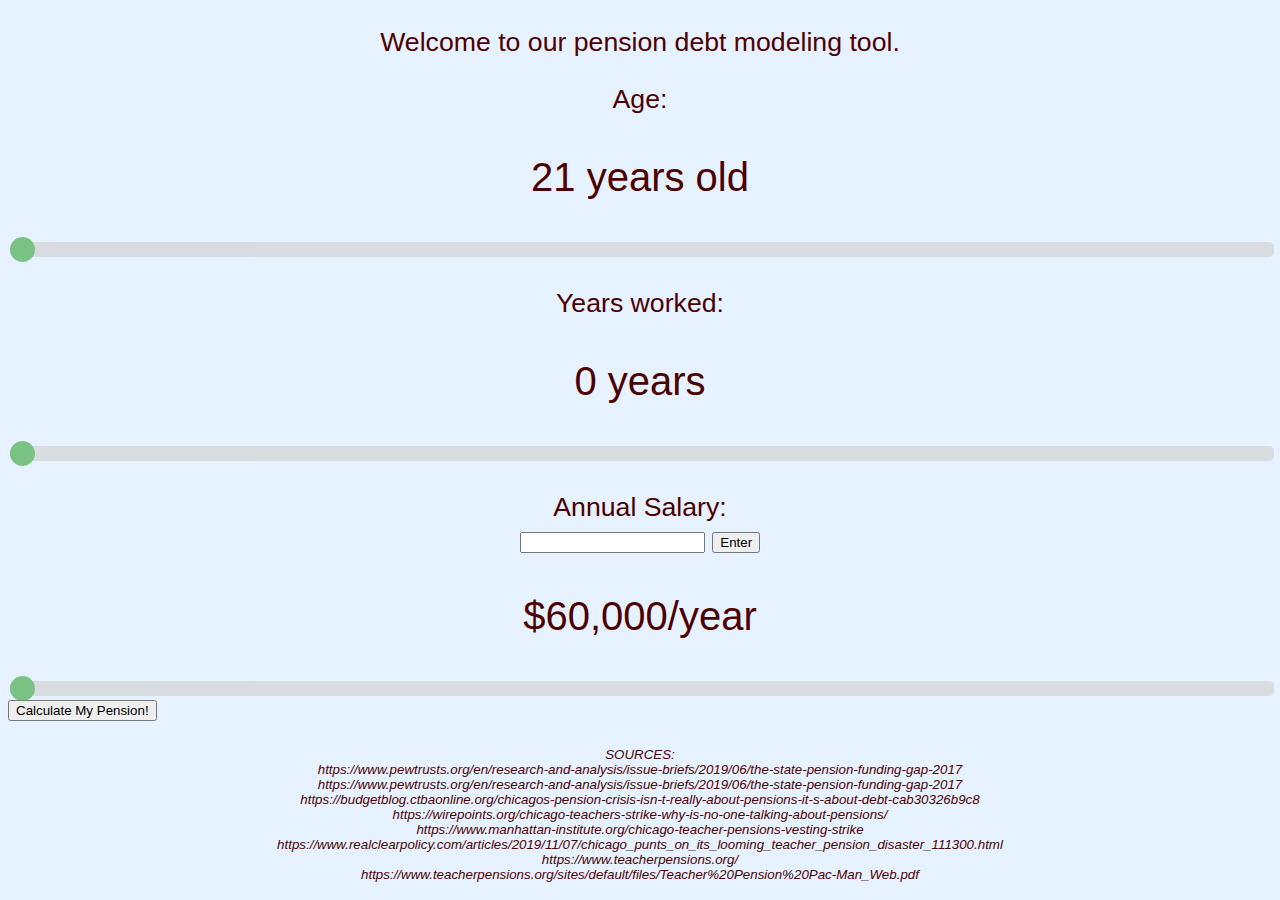
==== templates/pension.html @ 0ec68db9 "added pension files" ====
<!DOCTYPE html>
<html lang=en>
    <head>
        <meta charset="utf-8">
        <title>Chicago Pension Debt Model</title>
        <link rel="stylesheet" href="pension.css" />
    </head>

    <body>
        <form action="/viz" method="POST">
        <p>Welcome to our pension debt modeling tool.</p>
		<p>Age:
			<p id="age"></p>
			<div class="slidecontainer">
				<input type="range" min="21" max="120" value="21" class="slider" id="ageSlider">
			</div>	
		</p>
		<p>Years worked:
			<p id="years_worked"></p>
			<div class="slidecontainer">
				<input type="range" min="0" max="100" value="0" class="slider" id="yearsWorkedSlider">
			</div>	
		</p>
		<p>Annual Salary:<br>
			<input type="text" name="salary" id="input_salary">
			 <button type="button" id="salary_button">Enter</button><br>
			<p id="salary"></p>
			<div class="slidecontainer">
				<input type="range" min="60000" max="150000" value="60000" class="slider" id="salarySlider">
			</div>
            <input type="submit" value="Calculate My Pension!">
            </form>
		</p>
		<!--
		<div id="chartContainer" style="height: 300px; width: 100%;"></div>
		-->
		
		<p id="sources">
			SOURCES:<br> https://www.pewtrusts.org/en/research-and-analysis/issue-briefs/2019/06/the-state-pension-funding-gap-2017<br>	https://www.pewtrusts.org/en/research-and-analysis/issue-briefs/2019/06/the-state-pension-funding-gap-2017<br>https://budgetblog.ctbaonline.org/chicagos-pension-crisis-isn-t-really-about-pensions-it-s-about-debt-cab30326b9c8<br>https://wirepoints.org/chicago-teachers-strike-why-is-no-one-talking-about-pensions/<br>https://www.manhattan-institute.org/chicago-teacher-pensions-vesting-strike<br>https://www.realclearpolicy.com/articles/2019/11/07/chicago_punts_on_its_looming_teacher_pension_disaster_111300.html<br>
			https://www.teacherpensions.org/<br>https://www.teacherpensions.org/sites/default/files/Teacher%20Pension%20Pac-Man_Web.pdf

		</p>
		
        <script src="pension.js"></script>
		<script src="https://canvasjs.com/assets/script/canvasjs.min.js"></script>
    </body>
</html>
---- templates/pension.css ----
body {
	background-color: #e6f2ff;
}

p {
	font-family: "verdana", sans-serif;
	font-size: 20pt;
	text-align: center;
	color: #4d0000;
}

#age, #years_worked, #salary {
	font-size: 30pt;
}

#sources {
	font-size: 10pt;
	font-style: italic;
}

.slider {
  -webkit-appearance: none;
  width: 100%;
  height: 15px;
  border-radius: 5px;  
  background: #d3d3d3;
  outline: none;
  opacity: 0.7;
  -webkit-transition: .2s;
  transition: opacity .2s;
}

.slider::-webkit-slider-thumb {
  -webkit-appearance: none;
  appearance: none;
  width: 25px;
  height: 25px;
  border-radius: 50%; 
  background: #4CAF50;
  cursor: pointer;
}

.slider::-moz-range-thumb {
  width: 25px;
  height: 25px;
  border-radius: 50%;
  background: #4CAF50;
  cursor: pointer;
}
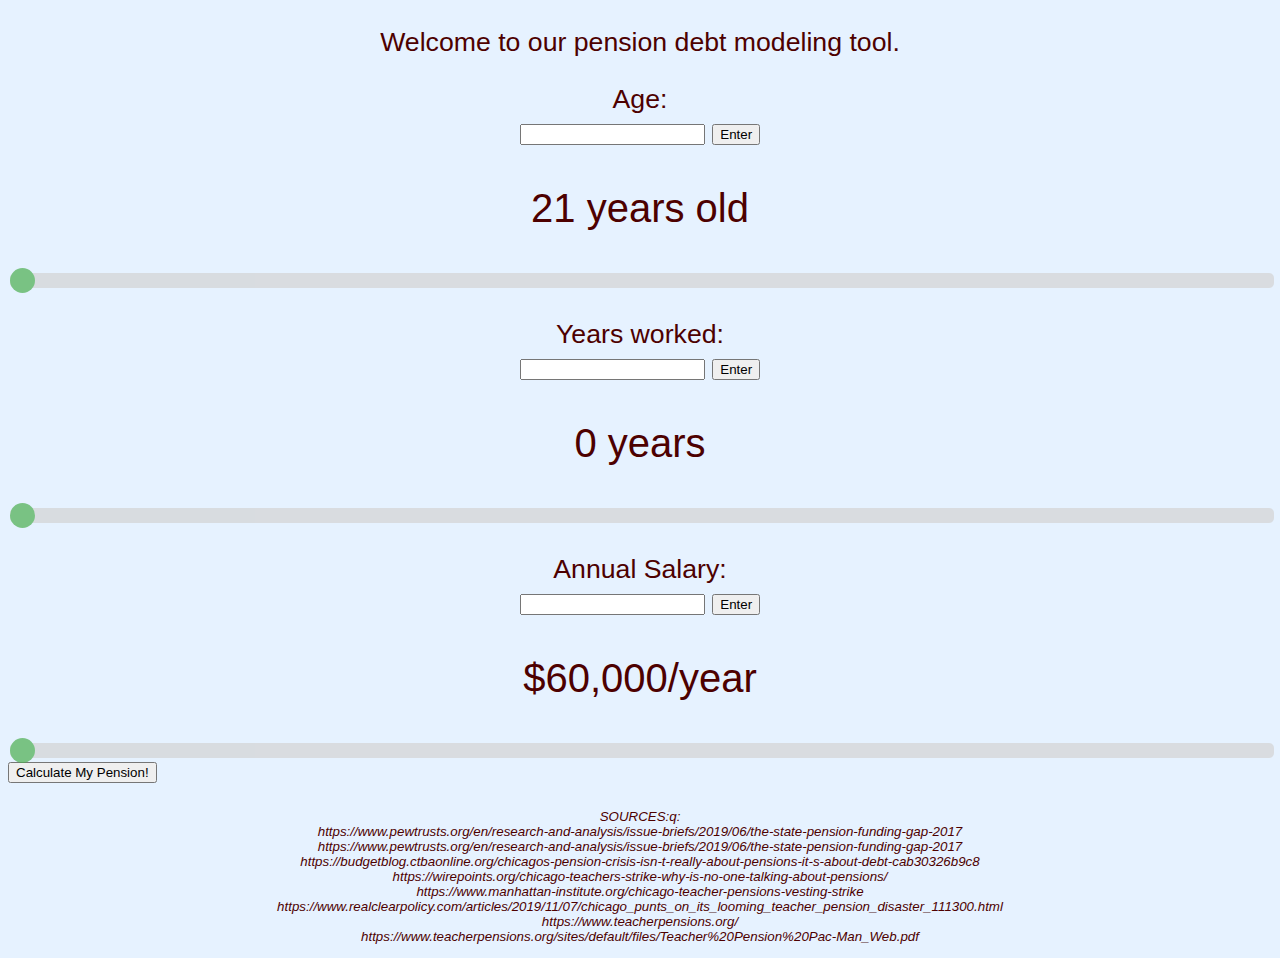
==== commit 63f2eb53: "added input fields" ====
--- a/templates/pension.html
+++ b/templates/pension.html
@@ -9,13 +9,17 @@
     <body>
         <form action="/viz" method="POST">
         <p>Welcome to our pension debt modeling tool.</p>
-		<p>Age:
+		<p>Age:<br>
+			<input type="text" name="age" id="input_age">
+			<button type="button" id="age_button">Enter</button><br>
 			<p id="age"></p>
 			<div class="slidecontainer">
 				<input type="range" min="21" max="120" value="21" class="slider" id="ageSlider">
 			</div>	
 		</p>
-		<p>Years worked:
+		<p>Years worked:<br>
+			<input type="text" name="years_worked" id="input_years_worked">
+			<button type="button" id="years_worked_button">Enter</button><br>
 			<p id="years_worked"></p>
 			<div class="slidecontainer">
 				<input type="range" min="0" max="100" value="0" class="slider" id="yearsWorkedSlider">
@@ -23,7 +27,7 @@
 		</p>
 		<p>Annual Salary:<br>
 			<input type="text" name="salary" id="input_salary">
-			 <button type="button" id="salary_button">Enter</button><br>
+			<button type="button" id="salary_button">Enter</button><br>
 			<p id="salary"></p>
 			<div class="slidecontainer">
 				<input type="range" min="60000" max="150000" value="60000" class="slider" id="salarySlider">
@@ -36,7 +40,7 @@
 		-->
 		
 		<p id="sources">
-			SOURCES:<br> https://www.pewtrusts.org/en/research-and-analysis/issue-briefs/2019/06/the-state-pension-funding-gap-2017<br>	https://www.pewtrusts.org/en/research-and-analysis/issue-briefs/2019/06/the-state-pension-funding-gap-2017<br>https://budgetblog.ctbaonline.org/chicagos-pension-crisis-isn-t-really-about-pensions-it-s-about-debt-cab30326b9c8<br>https://wirepoints.org/chicago-teachers-strike-why-is-no-one-talking-about-pensions/<br>https://www.manhattan-institute.org/chicago-teacher-pensions-vesting-strike<br>https://www.realclearpolicy.com/articles/2019/11/07/chicago_punts_on_its_looming_teacher_pension_disaster_111300.html<br>
+			SOURCES:q:<br> https://www.pewtrusts.org/en/research-and-analysis/issue-briefs/2019/06/the-state-pension-funding-gap-2017<br>	https://www.pewtrusts.org/en/research-and-analysis/issue-briefs/2019/06/the-state-pension-funding-gap-2017<br>https://budgetblog.ctbaonline.org/chicagos-pension-crisis-isn-t-really-about-pensions-it-s-about-debt-cab30326b9c8<br>https://wirepoints.org/chicago-teachers-strike-why-is-no-one-talking-about-pensions/<br>https://www.manhattan-institute.org/chicago-teacher-pensions-vesting-strike<br>https://www.realclearpolicy.com/articles/2019/11/07/chicago_punts_on_its_looming_teacher_pension_disaster_111300.html<br>
 			https://www.teacherpensions.org/<br>https://www.teacherpensions.org/sites/default/files/Teacher%20Pension%20Pac-Man_Web.pdf
 
 		</p>
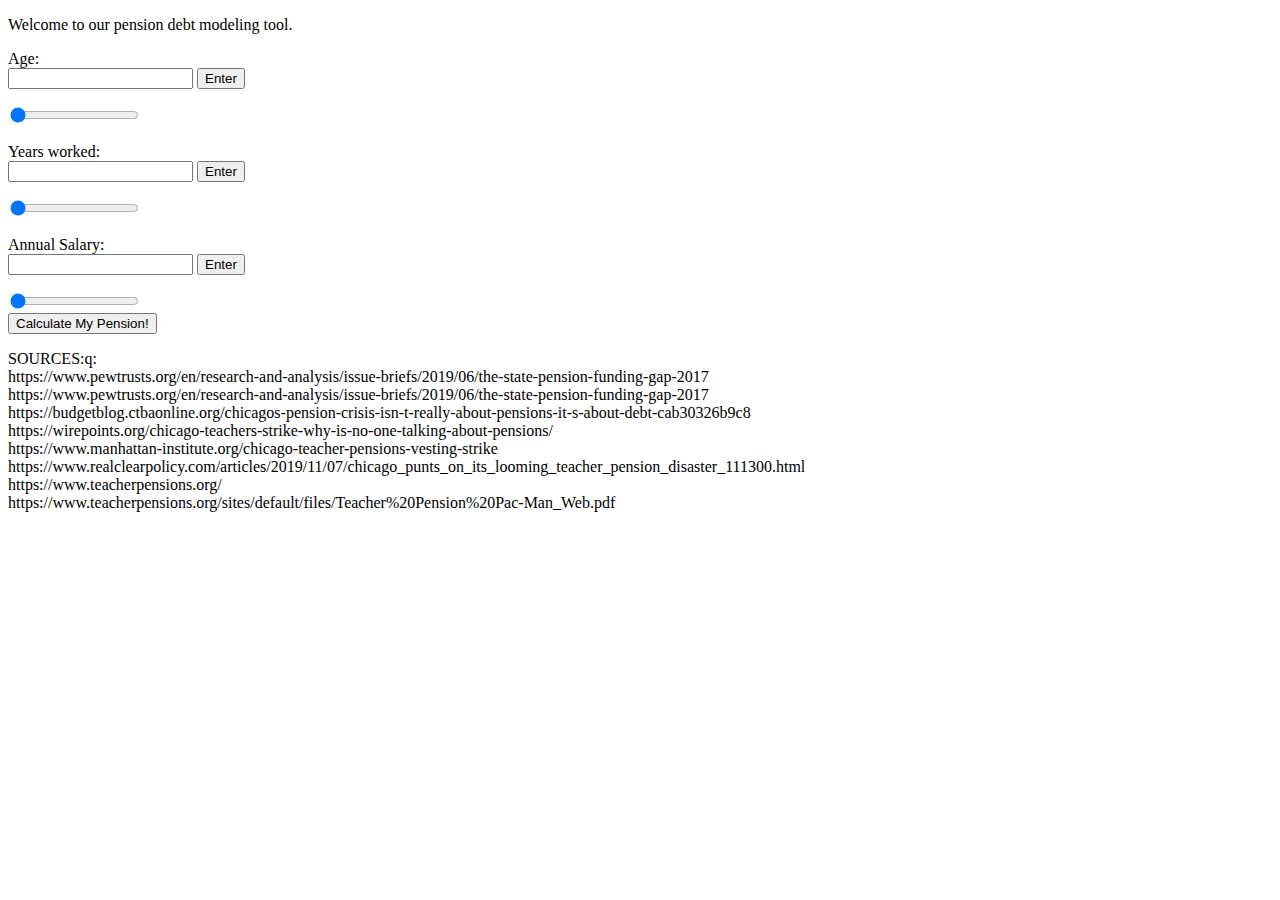
==== commit 374c7546: "styled landing page" ====
--- a/templates/pension.html
+++ b/templates/pension.html
@@ -3,7 +3,7 @@
     <head>
         <meta charset="utf-8">
         <title>Chicago Pension Debt Model</title>
-        <link rel="stylesheet" href="pension.css" />
+        <link rel="stylesheet" href="static/pension.css" />
     </head>
 
     <body>
@@ -45,7 +45,7 @@
 
 		</p>
 		
-        <script src="pension.js"></script>
+        <script src="static/pension.js"></script>
 		<script src="https://canvasjs.com/assets/script/canvasjs.min.js"></script>
     </body>
 </html>
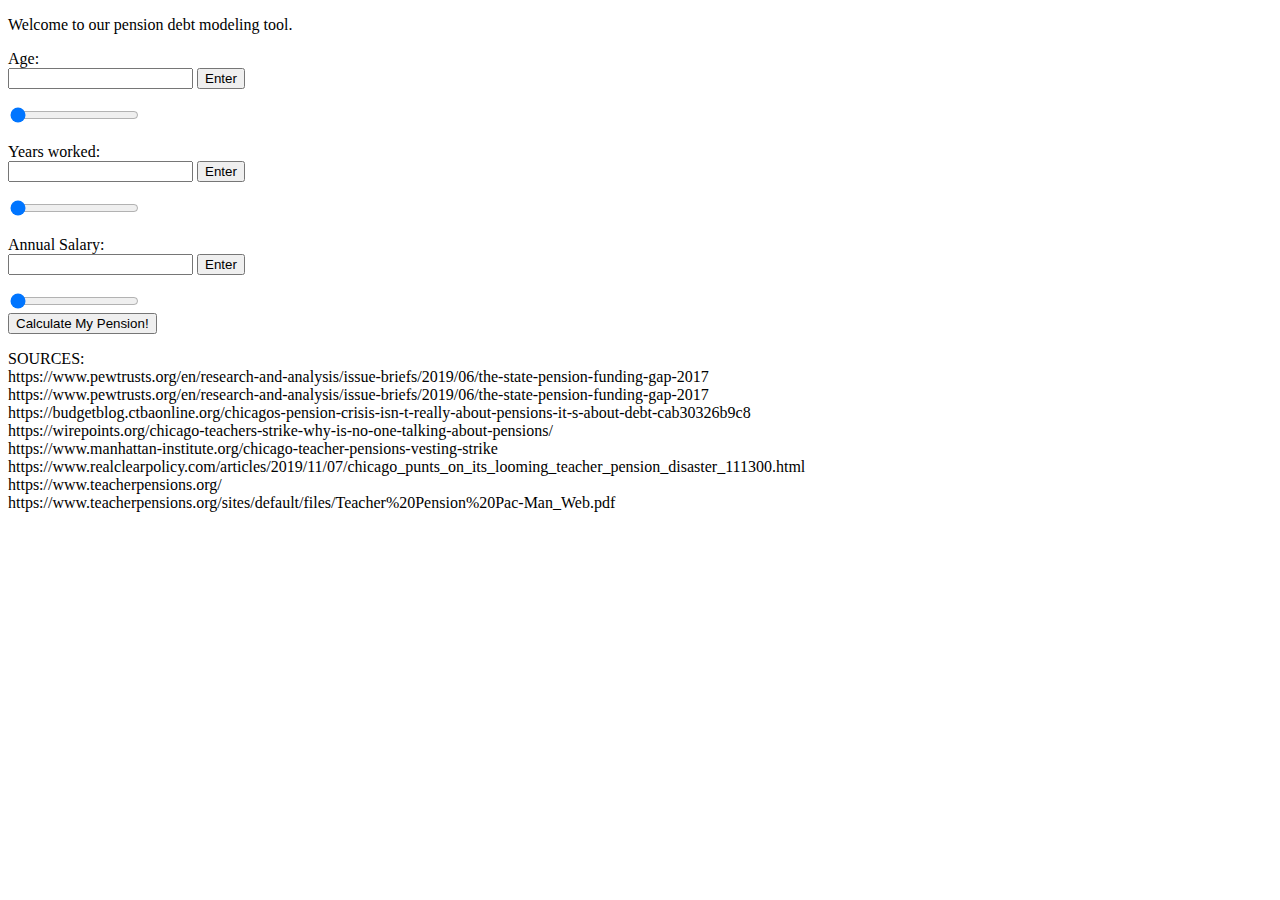
==== commit 6e2bbae9: "done" ====
--- a/templates/pension.html
+++ b/templates/pension.html
@@ -40,9 +40,8 @@
 		-->
 		
 		<p id="sources">
-			SOURCES:q:<br> https://www.pewtrusts.org/en/research-and-analysis/issue-briefs/2019/06/the-state-pension-funding-gap-2017<br>	https://www.pewtrusts.org/en/research-and-analysis/issue-briefs/2019/06/the-state-pension-funding-gap-2017<br>https://budgetblog.ctbaonline.org/chicagos-pension-crisis-isn-t-really-about-pensions-it-s-about-debt-cab30326b9c8<br>https://wirepoints.org/chicago-teachers-strike-why-is-no-one-talking-about-pensions/<br>https://www.manhattan-institute.org/chicago-teacher-pensions-vesting-strike<br>https://www.realclearpolicy.com/articles/2019/11/07/chicago_punts_on_its_looming_teacher_pension_disaster_111300.html<br>
+			SOURCES:<br> https://www.pewtrusts.org/en/research-and-analysis/issue-briefs/2019/06/the-state-pension-funding-gap-2017<br>	https://www.pewtrusts.org/en/research-and-analysis/issue-briefs/2019/06/the-state-pension-funding-gap-2017<br>https://budgetblog.ctbaonline.org/chicagos-pension-crisis-isn-t-really-about-pensions-it-s-about-debt-cab30326b9c8<br>https://wirepoints.org/chicago-teachers-strike-why-is-no-one-talking-about-pensions/<br>https://www.manhattan-institute.org/chicago-teacher-pensions-vesting-strike<br>https://www.realclearpolicy.com/articles/2019/11/07/chicago_punts_on_its_looming_teacher_pension_disaster_111300.html<br>
 			https://www.teacherpensions.org/<br>https://www.teacherpensions.org/sites/default/files/Teacher%20Pension%20Pac-Man_Web.pdf
-
 		</p>
 		
         <script src="static/pension.js"></script>
